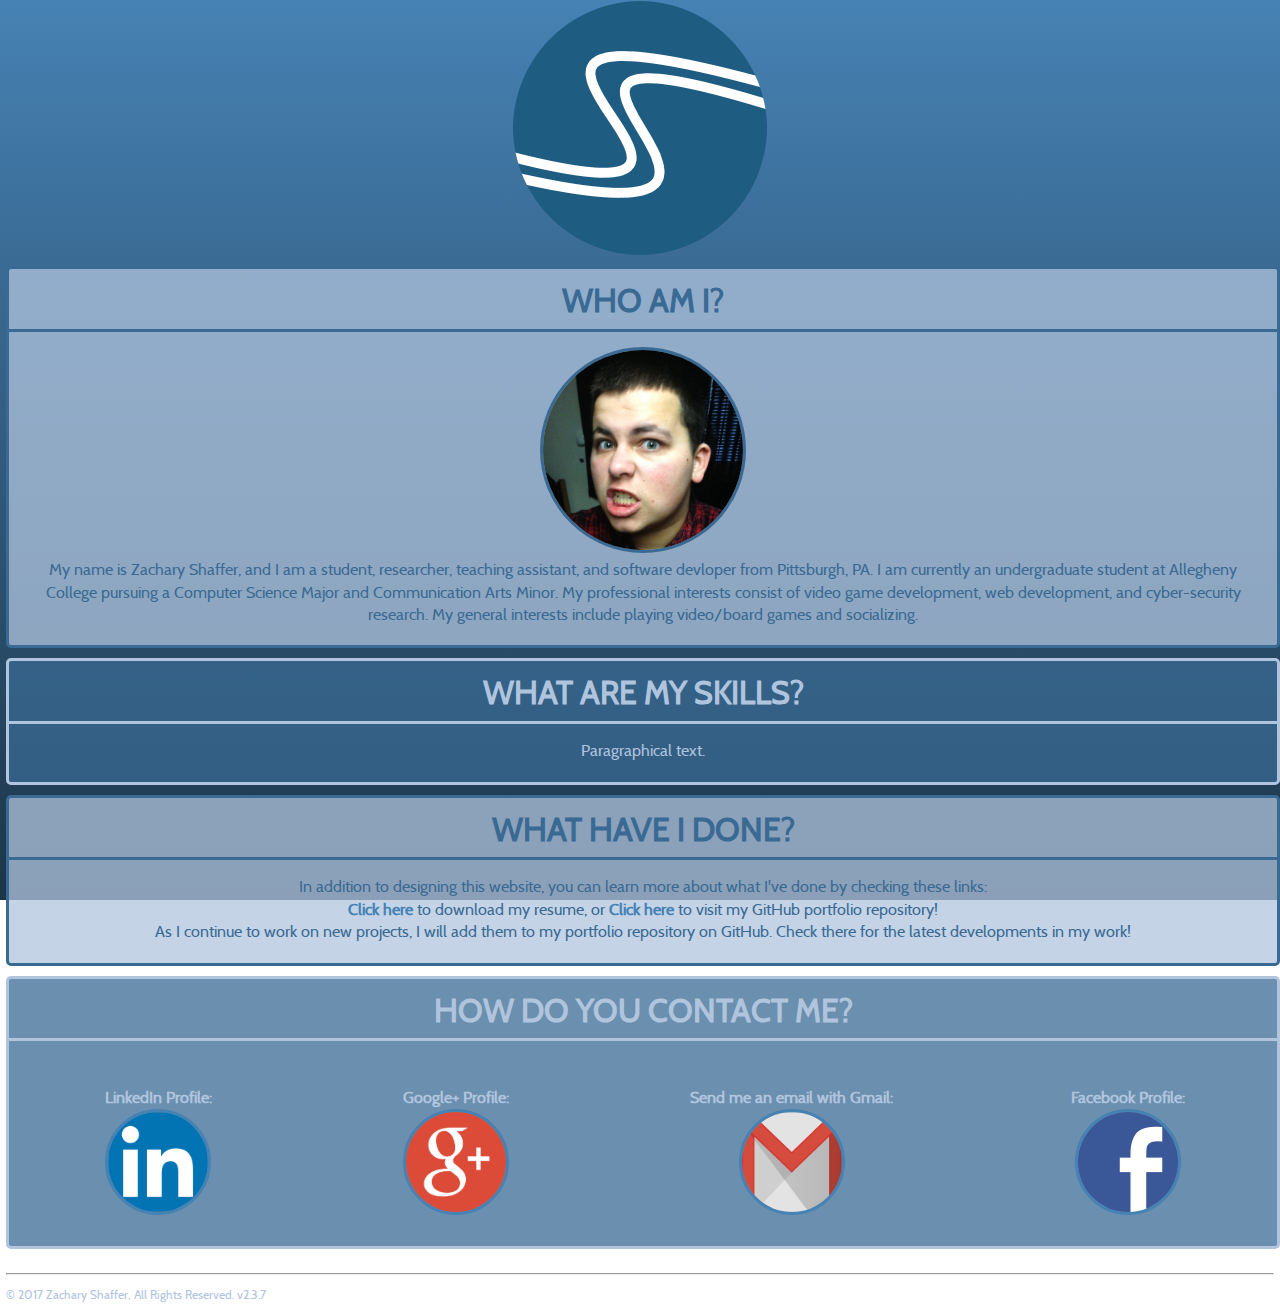
==== index.html @ b38a2cbd "Website Update v2.3.7" ====
<!DOCTYPE html>
<html>
  <head>
    <meta charset="utf-8">
    <meta name="viewport" content="width=device-width; initial-scale = 1.0;
maximum-scale=1.0; user-scalable=no" />
    <title>Shaffer Software</title>
    <link href="css/main.css" rel="stylesheet" type="text/css" />
    <link rel="icon" href="img/favicon.ico" type="image/x-icon">
  </head>
  <body>
  <!-- Old Code for multiple sites
    <h3>
      <table style="width:100%">
        <tr>
          <th><a href="index.html" class="page-link">Home</a></th>
          <th><a href="projects.html" class="page-link">Projects</a></th>
          <th><a href="contact.html" class="page-link">Contact</a></th>
        </tr>
      </table>
    </h3>
  -->
    <img src="img/logo_big.png" class="logo"/>
    <div class="evenSect">
      <h1>
        Who am I?
      </h1>
      <p class="main-paragraph">
        <img src="img/me.jpg" width="200" class="img"/> <br />
          My name is Zachary Shaffer, and I am a student, researcher, teaching assistant, and software devloper from Pittsburgh, PA. I am currently an undergraduate student at Allegheny College pursuing a Computer Science Major and Communication Arts Minor. My professional interests consist of video game development, web development, and cyber-security research. My general interests include playing video/board games and socializing.
      </p>
    </div>
    <div class="oddSect">
      <h1>
        What are my skills?
      </h1>
      <p class="main-paragraph">
        Paragraphical text.
      </p>
    </div>
    <div class="evenSect">
      <h1>
        What have I done?
      </h1>
      <p class="main-paragraph">
        In addition to designing this website, you can learn more about what I've done by checking these links: <br />
        <strong><a href="doc/resume.pdf" download target="_blank">Click here</a></strong> to download my resume, or
        <strong><a href="https://github.com/shafferz" target="_blank">Click here</a></strong> to visit my GitHub portfolio repository!<br />
        As I continue to work on new projects, I will add them to my portfolio repository on GitHub. Check there for the latest developments in my work!
      </p>
    </div>
    <div class="oddSect">
      <h1>
        How do you contact me?
      </h1>
      <p class="main-paragraph">
        <div class="medias_container">
          <div class="social_medias">
            <strong>LinkedIn Profile:</strong><br />
            <a href="https://www.linkedin.com/in/zachary-shaffer-0225a1125/" target="_blank">
              <img class="link_logo" src="img/LinkedIn_logo_initials.png" width="100px"/>
            </a>
          </div>
          <div class="social_medias">
            <strong>Google+ Profile:</strong><br />
            <a href="https://plus.google.com/u/0/108903677366184683250" target="_blank">
              <img class="link_logo" src="img/Google_plus.svg.png" width="100px"/>
            </a>
          </div>
          <div class="social_medias">
            <strong>Send me an email with Gmail:</strong><br />
            <a href="https://mail.google.com/mail/?view=cm&fs=1&to=shafferz@allegheny.edu&su=A+Message+From+Your+Website" target="_blank">
              <img class="link_logo" src="img/New_Logo_Gmail.svg.png" width="100px"/>
            </a>
          </div>
          <div class="social_medias">
            <strong>Facebook Profile:</strong><br />
            <a href="https://www.facebook.com/profile.php?id=100011340761138" target="_blank">
              <img class="link_logo" src="img/facebook-transparent-logo-png-0.png" width="100px"/>
            </a>
          </div>
        </div>
      </p>
    </div>
    <div class="bottom-page-info">
      <hr />
      <p>
        © 2017 Zachary Shaffer, All Rights Reserved. v2.3.7
      </p>
    </div>
  </body>
</html>
---- css/main.css ----
/*! HTML5 Boilerplate v5.3.0 | MIT License | https://html5boilerplate.com/ */

/*
 * What follows is the result of much research on cross-browser styling.
 * Credit left inline and big thanks to Nicolas Gallagher, Jonathan Neal,
 * Kroc Camen, and the H5BP dev community and team.
 */

/* ==========================================================================
   Base styles: opinionated defaults
   ========================================================================== */
@font-face {
  font-family: 'Cabin-Regular';
  src: url(fonts/Cabin-Regular-TTF.ttf) format('truetype');
  font-weight: 400;
  font-style: normal;
}

html {
    color: #222;
    font-size: 1em;
    line-height: 1.4;
    width: 99%;
    max-width: 100%;
}

body {
 font-family: 'Cabin-Regular', sans-serif;
 margin: 0;
 background-repeat: no-repeat;
 background: linear-gradient(0, rgb(29,53,73), SteelBlue);
 background-attachment: fixed;
}

html, body {
  height: 100%;
  margin: 0 auto;
}

h1 {
  font-weight: bold;
  text-align: center;
  text-transform: uppercase;
  margin: 5px 0 0 0;
  padding: 5px 0 5px 0;
  border-bottom: solid;
}

a {
  color: SteelBlue;
  text-decoration: none;
}

.evenSect {
  color: rgb(57, 106, 147);
  background-color: rgb(176, 196, 222);
  background-color: rgba(176, 196, 222, 0.75);
  width: 100%;
  margin: 10px 0 10px 0;
  padding: 0;
  border-style: solid;
  border-radius: 5px;
}

.oddSect {
  color: rgb(176, 196, 222);
  background-color: rgb(57, 106, 147);
  background-color: rgba(57, 106, 147, 0.75);
  width: 100%;
  margin: 10px 0 10px 0;
  padding: 0;
  border-style: solid;
  border-radius: 5px;
}

.logo {
  text-align: center;
  display: block;
  margin: 0 auto;
}

.bottom-page-info {
  color: LightSteelBlue;
  width: 100%;
  font-weight: lighter;
  font-size: 12px;
  bottom: 0;
  /*border-top: solid;
  border-width: thin;*/
  margin-top: 2em;
}

.main-paragraph {
  text-align: center;
  padding: 10px 5px 0 5px;
  margin: 5px 10px 20px 10px;
}

.img {
  border: solid;
  border-radius: 50%;
}

.social_medias {
  text-align: center;
  padding: 10px;
  position: relative;
  margin: 0 auto;
  width: auto;
}

.medias_container {
  display: flex;
  margin: 0 auto;
}

.link_logo {
  border: solid;
  border-radius: 75%;
  margin: 0 10px;
}
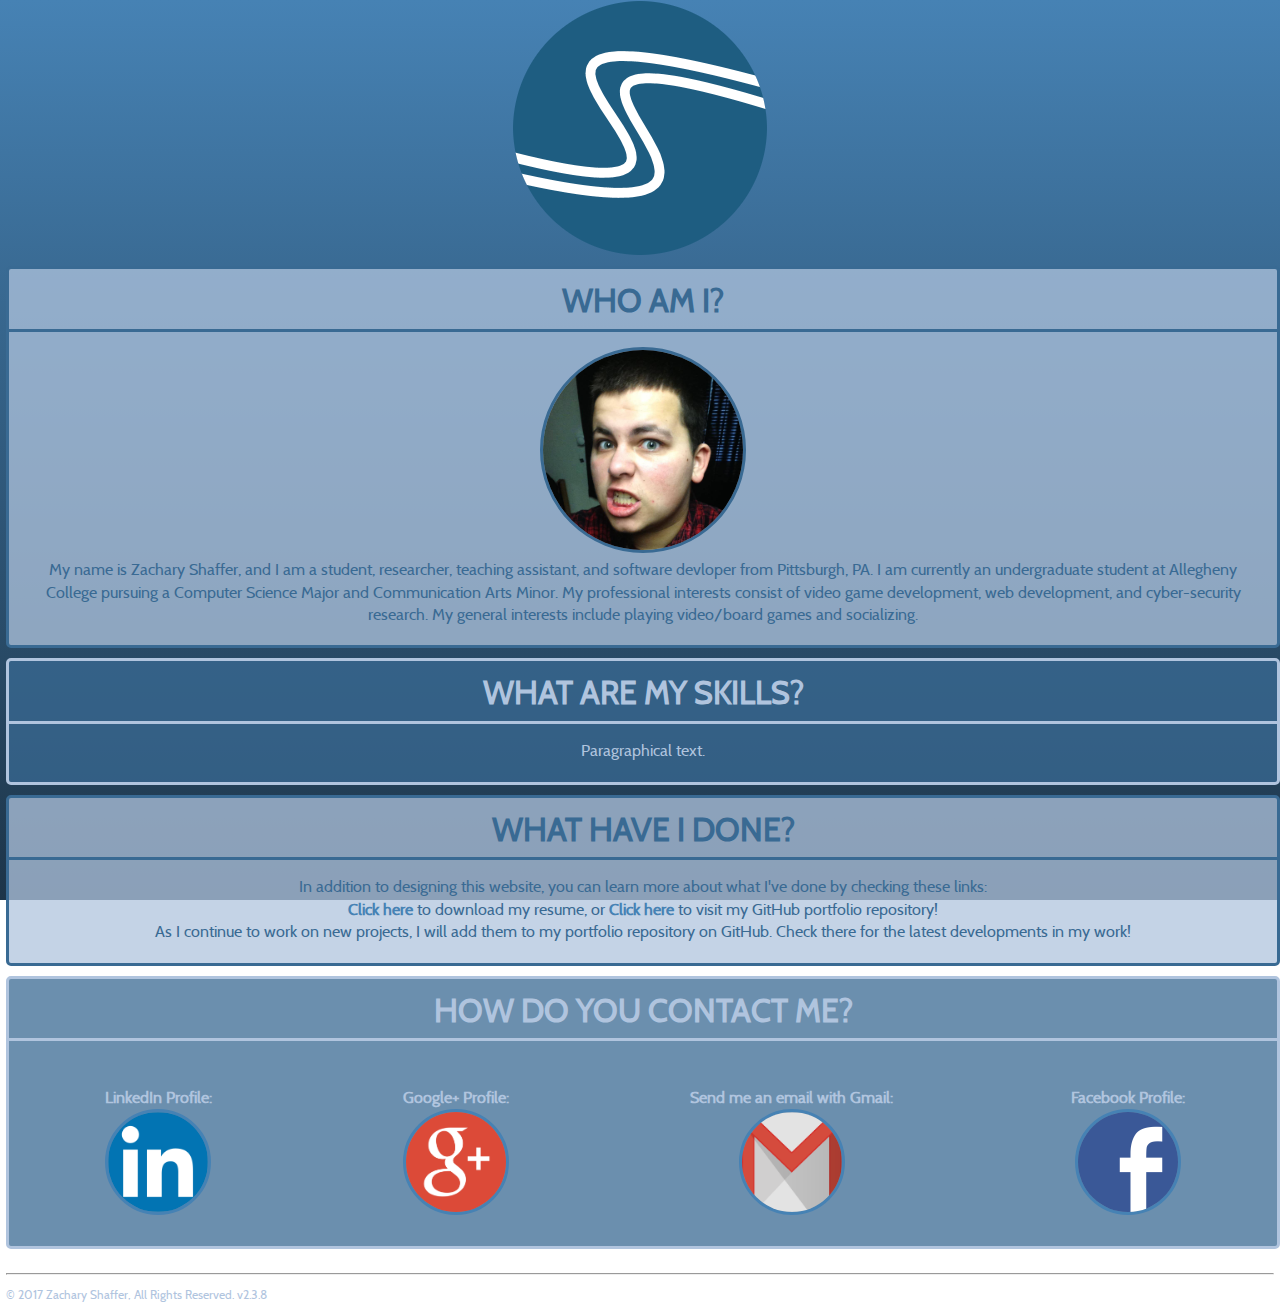
==== commit facf398f: "Background Support for Firefox - v2.3.8" ====
--- a/index.html
+++ b/index.html
@@ -85,7 +85,7 @@
     <div class="bottom-page-info">
       <hr />
       <p>
-        © 2017 Zachary Shaffer, All Rights Reserved. v2.3.7
+        © 2017 Zachary Shaffer, All Rights Reserved. v2.3.8
       </p>
     </div>
   </body>
--- a/css/main.css
+++ b/css/main.css
@@ -28,6 +28,8 @@
  font-family: 'Cabin-Regular', sans-serif;
  margin: 0;
  background-repeat: no-repeat;
+ background: SteelBlue;
+ background: linear-gradient(0deg, rgb(29,53,73), SteelBlue);
  background: linear-gradient(0, rgb(29,53,73), SteelBlue);
  background-attachment: fixed;
 }
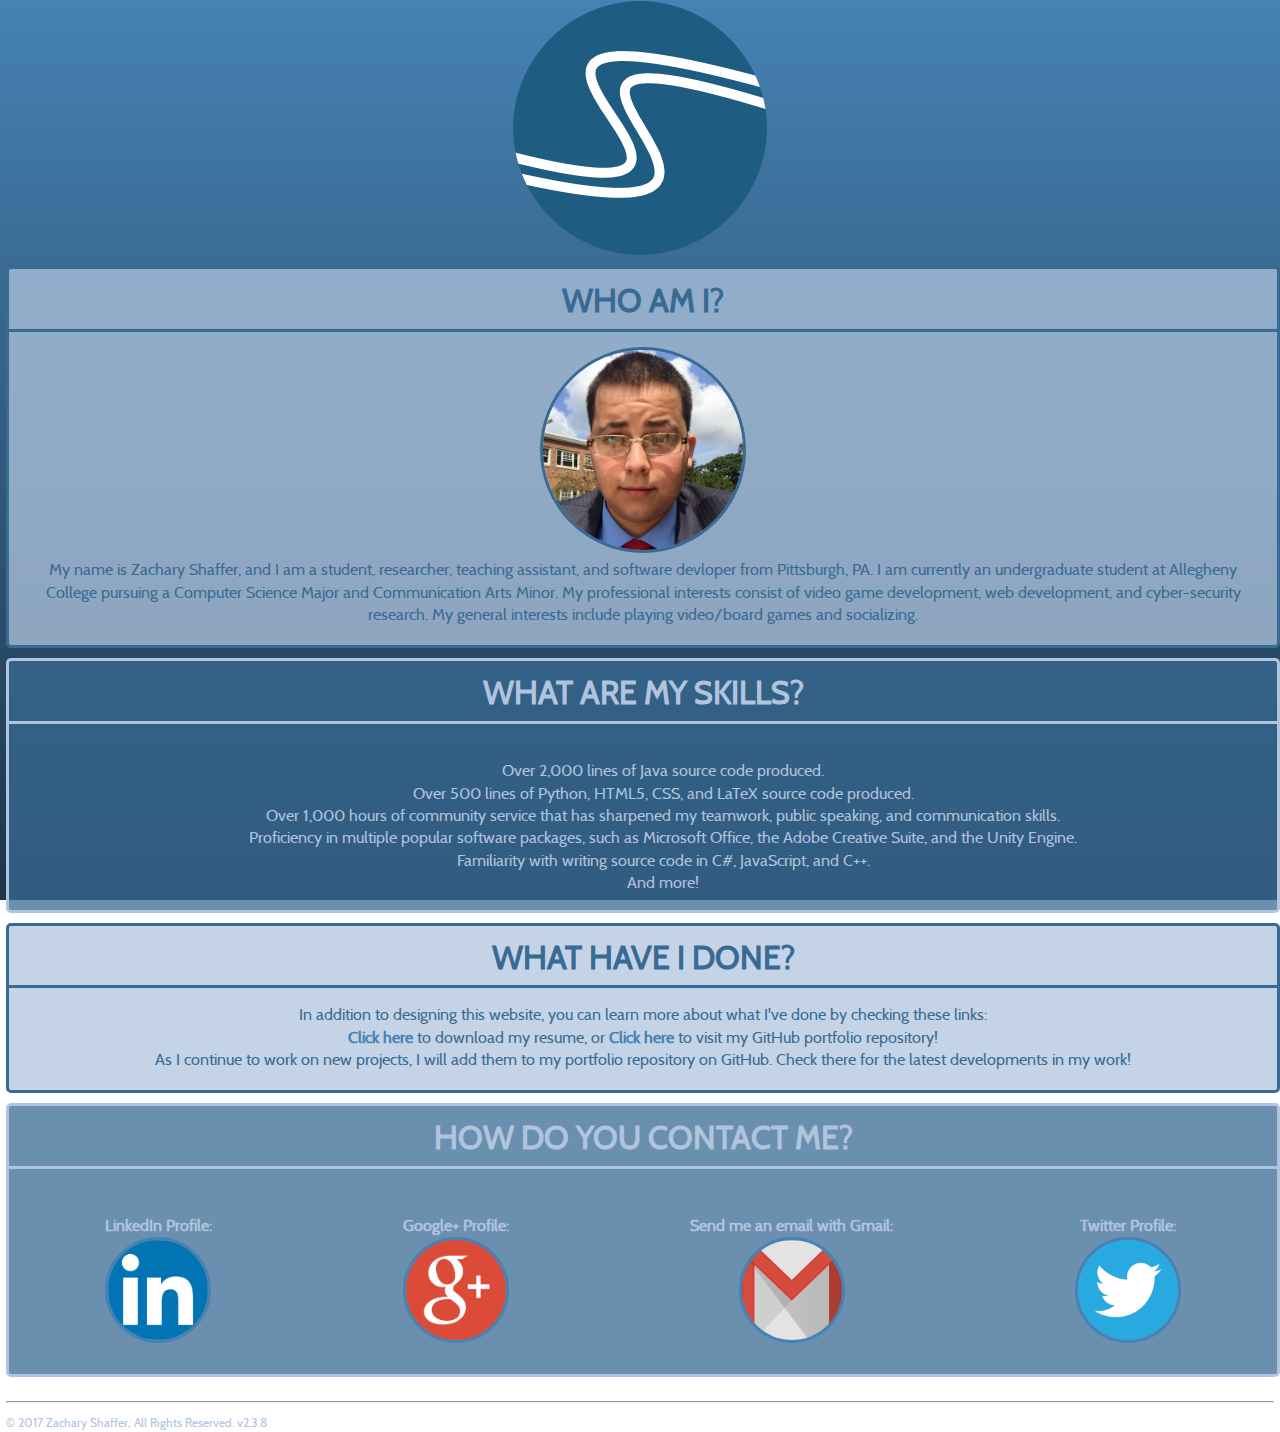
==== commit d93a3c34: "Site cleanup." ====
--- a/index.html
+++ b/index.html
@@ -35,7 +35,26 @@
         What are my skills?
       </h1>
       <p class="main-paragraph">
-        Paragraphical text.
+        <ul class="list">
+          <li>
+            Over 2,000 lines of Java source code produced.
+          </li>
+          <li>
+            Over 500 lines of Python, HTML5, CSS, and LaTeX source code produced.
+          </li>
+          <li>
+            Over 1,000 hours of community service that has sharpened my teamwork, public speaking, and communication skills.
+          </li>
+          <li>
+            Proficiency in multiple popular software packages, such as Microsoft Office, the Adobe Creative Suite, and the Unity Engine.
+          </li>
+          <li>
+            Familiarity with writing source code in C#, JavaScript, and C++.
+          </li>
+          <li>
+            And more!
+          </li>
+        </ul>
       </p>
     </div>
     <div class="evenSect">
@@ -44,7 +63,7 @@
       </h1>
       <p class="main-paragraph">
         In addition to designing this website, you can learn more about what I've done by checking these links: <br />
-        <strong><a href="doc/resume.pdf" download target="_blank">Click here</a></strong> to download my resume, or
+        <strong><a href="doc/Shaffer_Zachary_Internship_Resume.pdf" download target="_blank">Click here</a></strong> to download my resume, or
         <strong><a href="https://github.com/shafferz" target="_blank">Click here</a></strong> to visit my GitHub portfolio repository!<br />
         As I continue to work on new projects, I will add them to my portfolio repository on GitHub. Check there for the latest developments in my work!
       </p>
@@ -74,9 +93,9 @@
             </a>
           </div>
           <div class="social_medias">
-            <strong>Facebook Profile:</strong><br />
-            <a href="https://www.facebook.com/profile.php?id=100011340761138" target="_blank">
-              <img class="link_logo" src="img/facebook-transparent-logo-png-0.png" width="100px"/>
+            <strong>Twitter Profile:</strong><br />
+            <a href="https://www.twitter.com/shafferzshaffer" target="_blank">
+              <img class="link_logo" src="img/twitter-logo.png" width="100px"/>
             </a>
           </div>
         </div>
--- a/css/main.css
+++ b/css/main.css
@@ -111,6 +111,12 @@
   width: auto;
 }
 
+.list {
+  text-align: center;
+  list-style-type: none;
+  width: auto;
+}
+
 .medias_container {
   display: flex;
   margin: 0 auto;
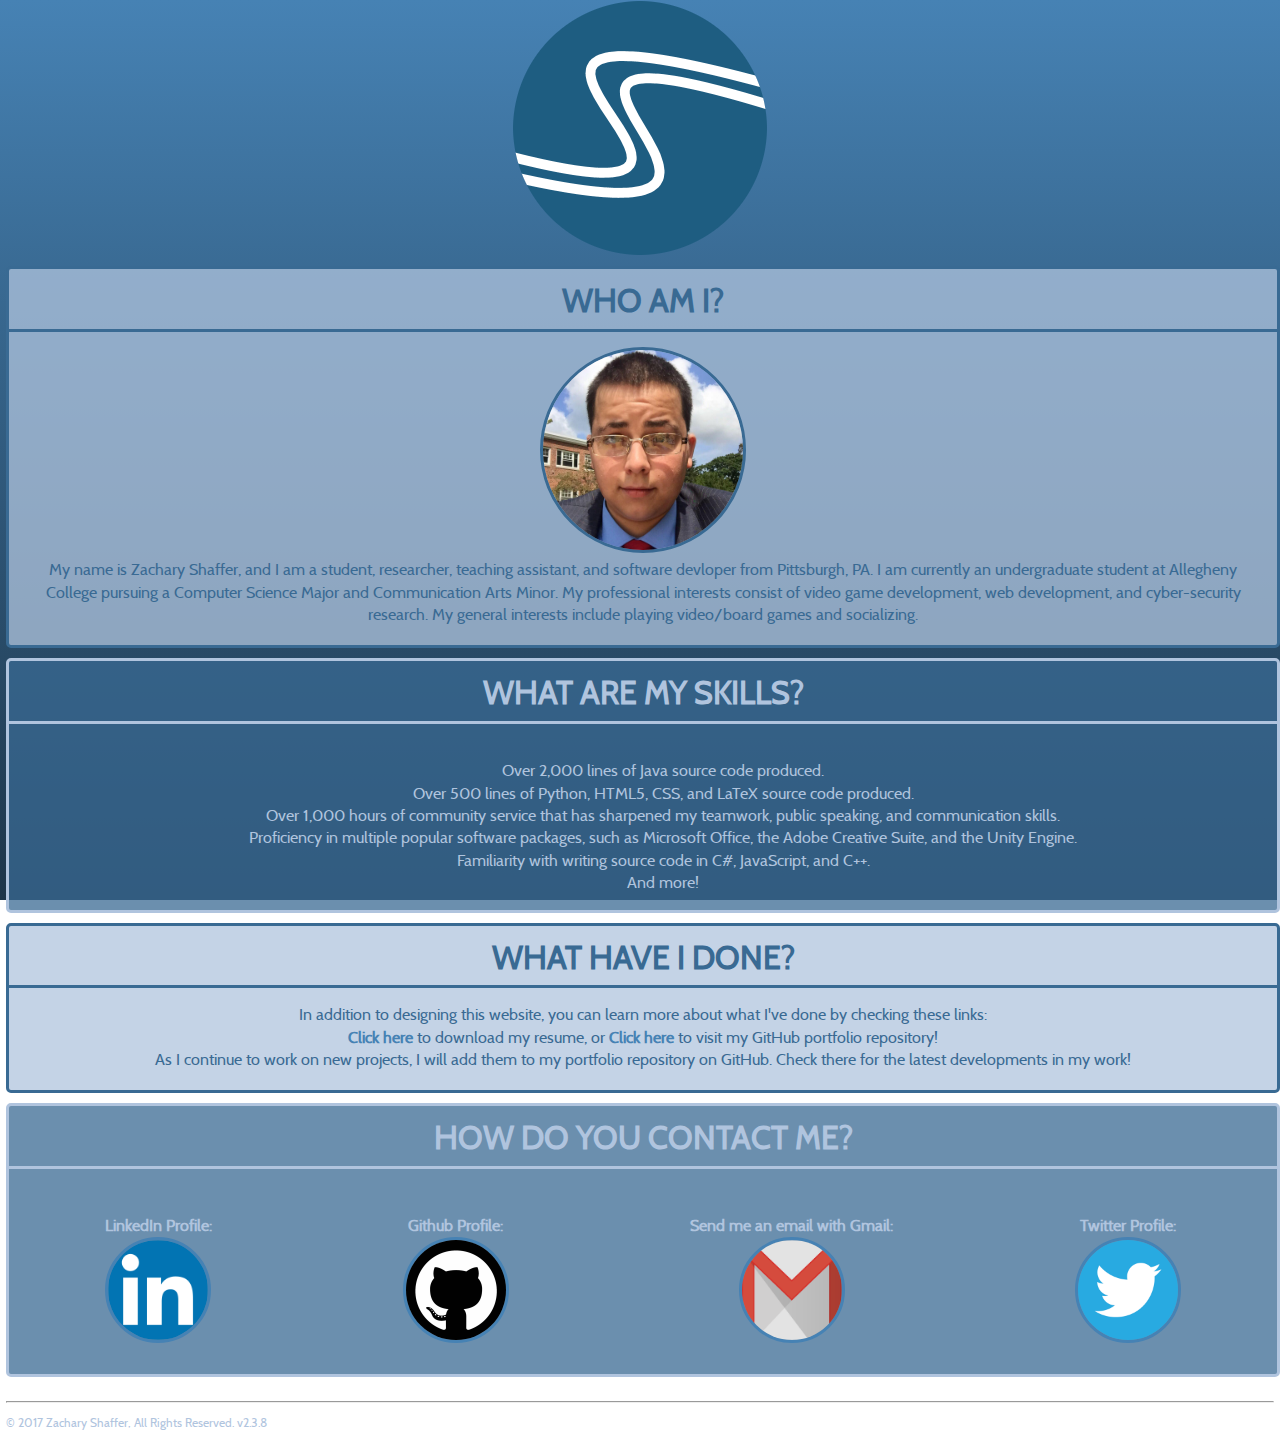
==== commit d8d999cd: "Updated Profiles section of Website" ====
--- a/index.html
+++ b/index.html
@@ -81,9 +81,9 @@
             </a>
           </div>
           <div class="social_medias">
-            <strong>Google+ Profile:</strong><br />
-            <a href="https://plus.google.com/u/0/108903677366184683250" target="_blank">
-              <img class="link_logo" src="img/Google_plus.svg.png" width="100px"/>
+            <strong>Github Profile:</strong><br />
+            <a href="https://github.com/shafferz" target="_blank">
+              <img class="link_logo" src="img/github.png" width="100px"/>
             </a>
           </div>
           <div class="social_medias">
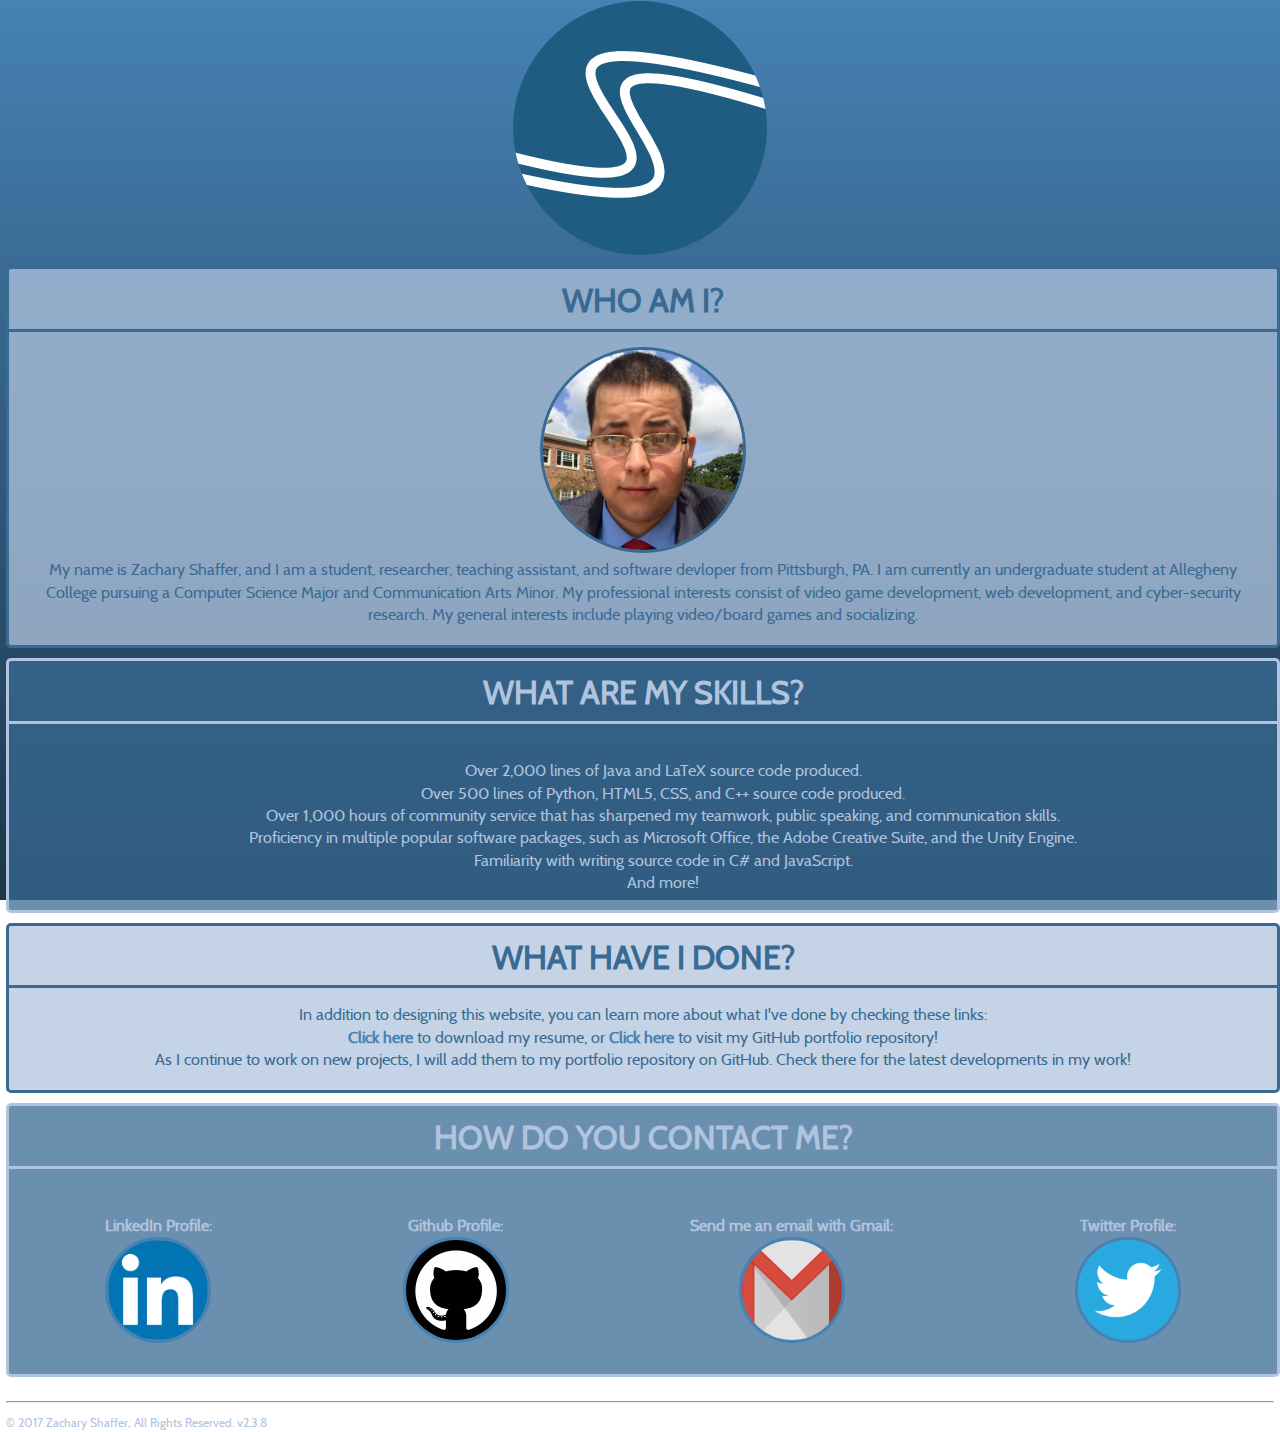
==== commit 6fdf19cf: "Textual fix to Skills paragraph." ====
--- a/index.html
+++ b/index.html
@@ -37,10 +37,10 @@
       <p class="main-paragraph">
         <ul class="list">
           <li>
-            Over 2,000 lines of Java source code produced.
+            Over 2,000 lines of Java and LaTeX source code produced.
           </li>
           <li>
-            Over 500 lines of Python, HTML5, CSS, and LaTeX source code produced.
+            Over 500 lines of Python, HTML5, CSS, and C++ source code produced.
           </li>
           <li>
             Over 1,000 hours of community service that has sharpened my teamwork, public speaking, and communication skills.
@@ -49,7 +49,7 @@
             Proficiency in multiple popular software packages, such as Microsoft Office, the Adobe Creative Suite, and the Unity Engine.
           </li>
           <li>
-            Familiarity with writing source code in C#, JavaScript, and C++.
+            Familiarity with writing source code in C# and JavaScript.
           </li>
           <li>
             And more!
@@ -64,7 +64,7 @@
       <p class="main-paragraph">
         In addition to designing this website, you can learn more about what I've done by checking these links: <br />
         <strong><a href="doc/Shaffer_Zachary_Internship_Resume.pdf" download target="_blank">Click here</a></strong> to download my resume, or
-        <strong><a href="https://github.com/shafferz" target="_blank">Click here</a></strong> to visit my GitHub portfolio repository!<br />
+        <strong><a href="https://github.com/shafferz/Public-Projects" target="_blank">Click here</a></strong> to visit my GitHub portfolio repository!<br />
         As I continue to work on new projects, I will add them to my portfolio repository on GitHub. Check there for the latest developments in my work!
       </p>
     </div>
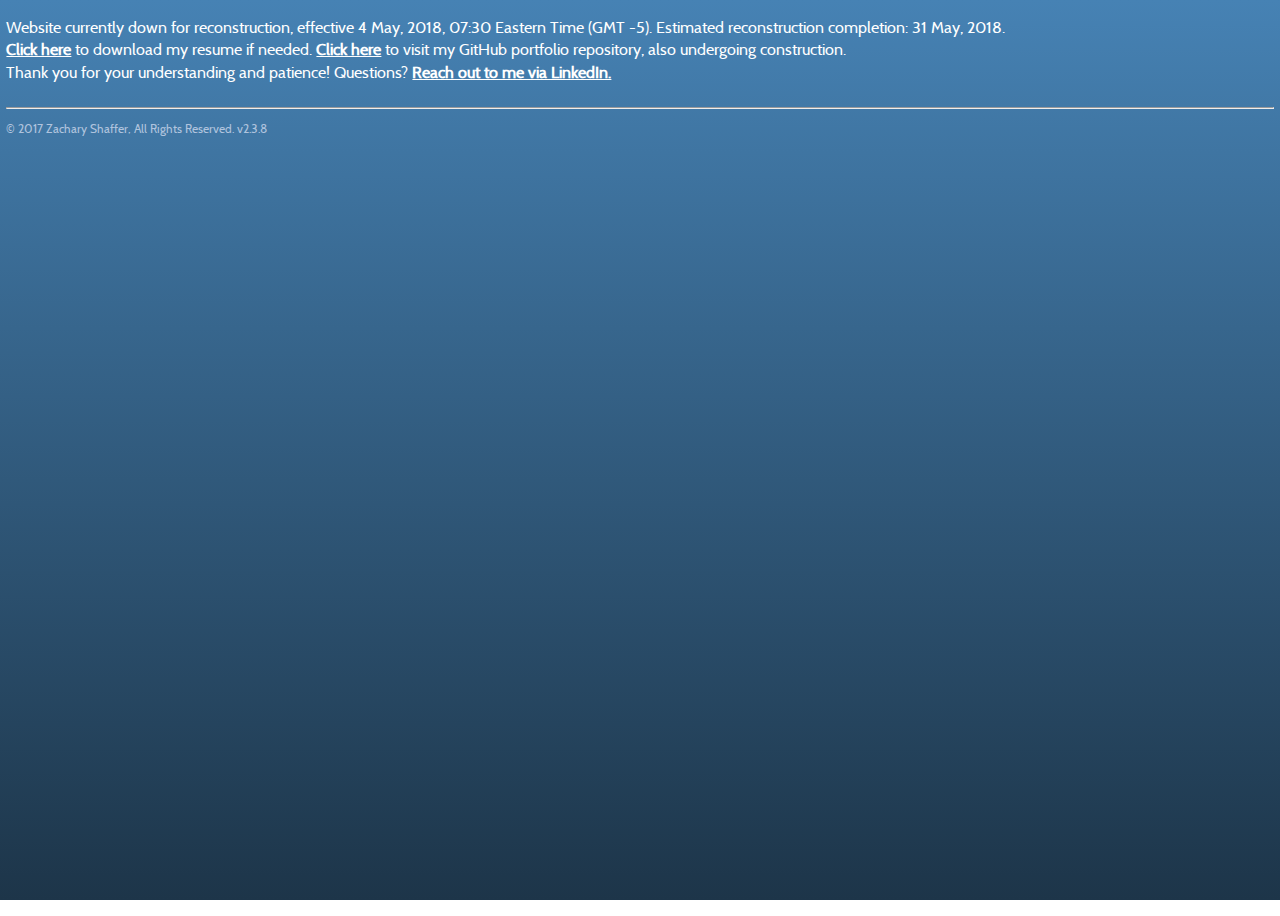
==== commit 39c3f19a: "Temporary Website Takedown" ====
--- a/index.html
+++ b/index.html
@@ -20,6 +20,15 @@
       </table>
     </h3>
   -->
+  <p class="reconstruction">
+    Website currently down for reconstruction, effective 4 May, 2018, 07:30 Eastern Time (GMT -5). Estimated reconstruction completion: 31 May, 2018.
+    <br />
+    <strong><a href="doc/Shaffer_Zachary_Internship_Resume.pdf" download target="_blank">Click here</a></strong> to download my resume if needed.
+    <strong><a href="https://github.com/shafferz/Public-Projects" target="_blank">Click here</a></strong> to visit my GitHub portfolio repository, also undergoing construction.
+    <br />
+    Thank you for your understanding and patience! Questions? <strong><a href="https://linkedin.com/in/shafferz" target="_blank">Reach out to me via LinkedIn.</a></strong>
+  </p>
+    <!-- temporarily down for construction, old code here:
     <img src="img/logo_big.png" class="logo"/>
     <div class="evenSect">
       <h1>
@@ -100,7 +109,7 @@
           </div>
         </div>
       </p>
-    </div>
+    </div> -->
     <div class="bottom-page-info">
       <hr />
       <p>
--- a/css/main.css
+++ b/css/main.css
@@ -49,8 +49,13 @@
 }
 
 a {
-  color: SteelBlue;
-  text-decoration: none;
+  color: white;
+  font-weight: bold;
+  text-decoration: underline;
+}
+
+.reconstruction {
+  color: white;
 }
 
 .evenSect {
